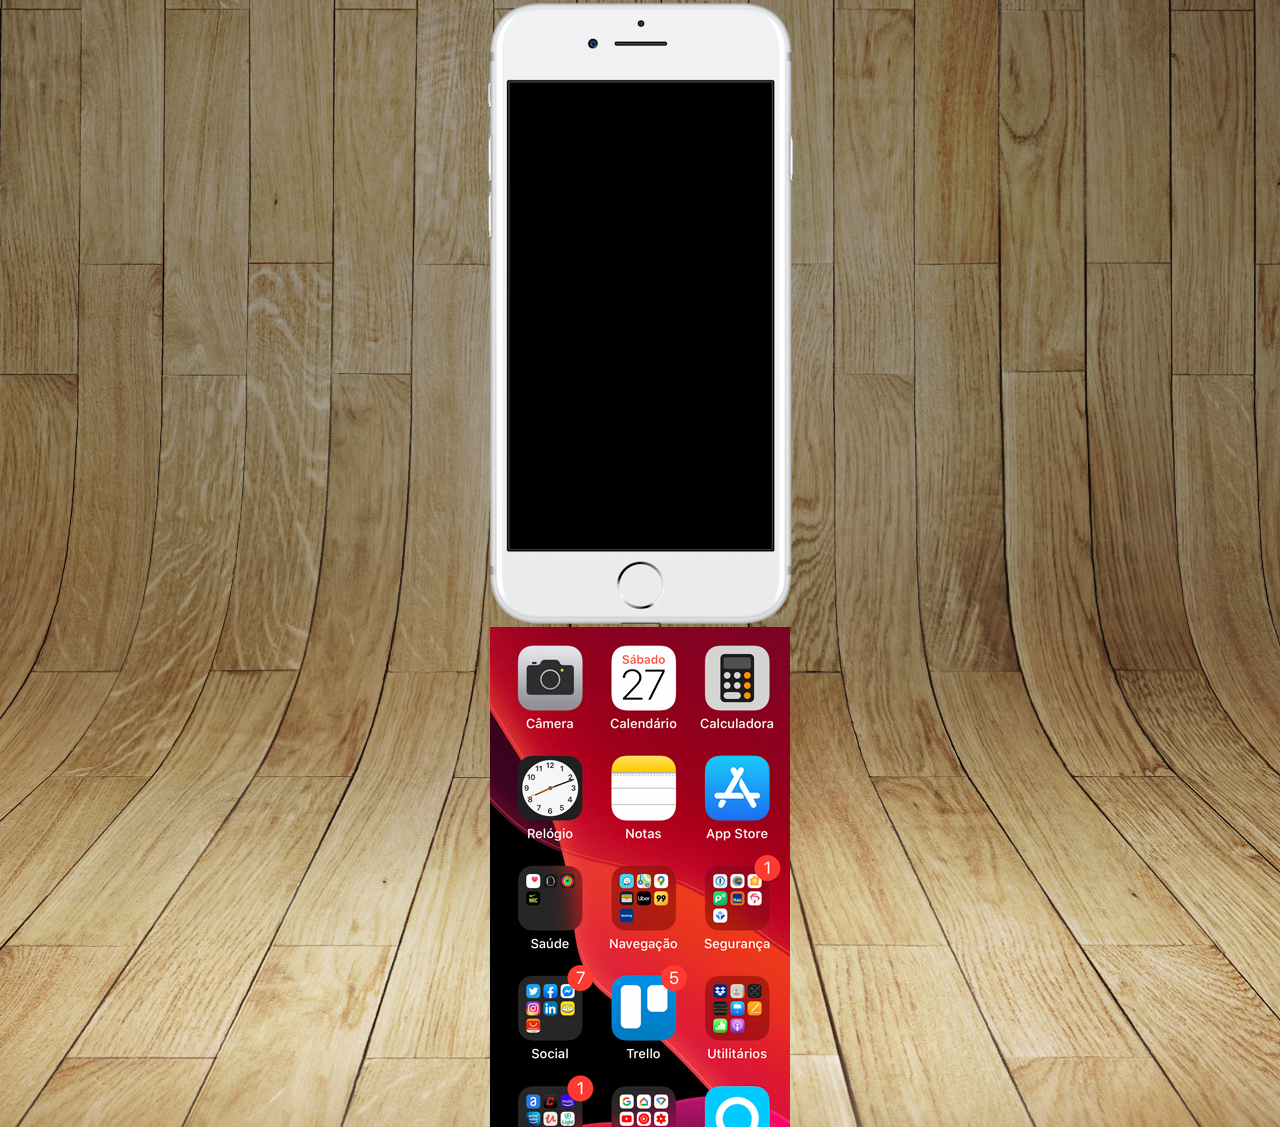
==== index.html @ f8090bdf "Started project" ====
<!DOCTYPE html>
<html lang="pt-br">
<head>
    <meta charset="UTF-8">
    <meta http-equiv="X-UA-Compatible" content="IE=edge">
    <meta name="viewport" content="width=device-width, initial-scale=1.0">
    <title>Redes Sociais - Ansu</title>
    <link rel="shortcut icon" href="favicon.ico" type="image/x-icon">
    <link rel="stylesheet" href="css/style.css">
</head>
<body>
    <img id="phone" src="imagens/frame-iphone.png" alt="iphone.png">
    <iframe src="imagens/tela-home.jpg" frameborder="0"></iframe>
</body>
</html>
---- css/style.css ----
@charset "UTF-8";

* {
    margin: 0px;
    padding: 0px;
}

body {
    background-image: url('../imagens/fundo-madeira.jpg');
    background-repeat: no-repeat;
    background-attachment: fixed;
    background-position: center center;
    position: relative;
}

img#phone{
    display: block;
    margin: auto;
}

iframe {
    display: block;
    margin: auto;
    height: 500px;
}
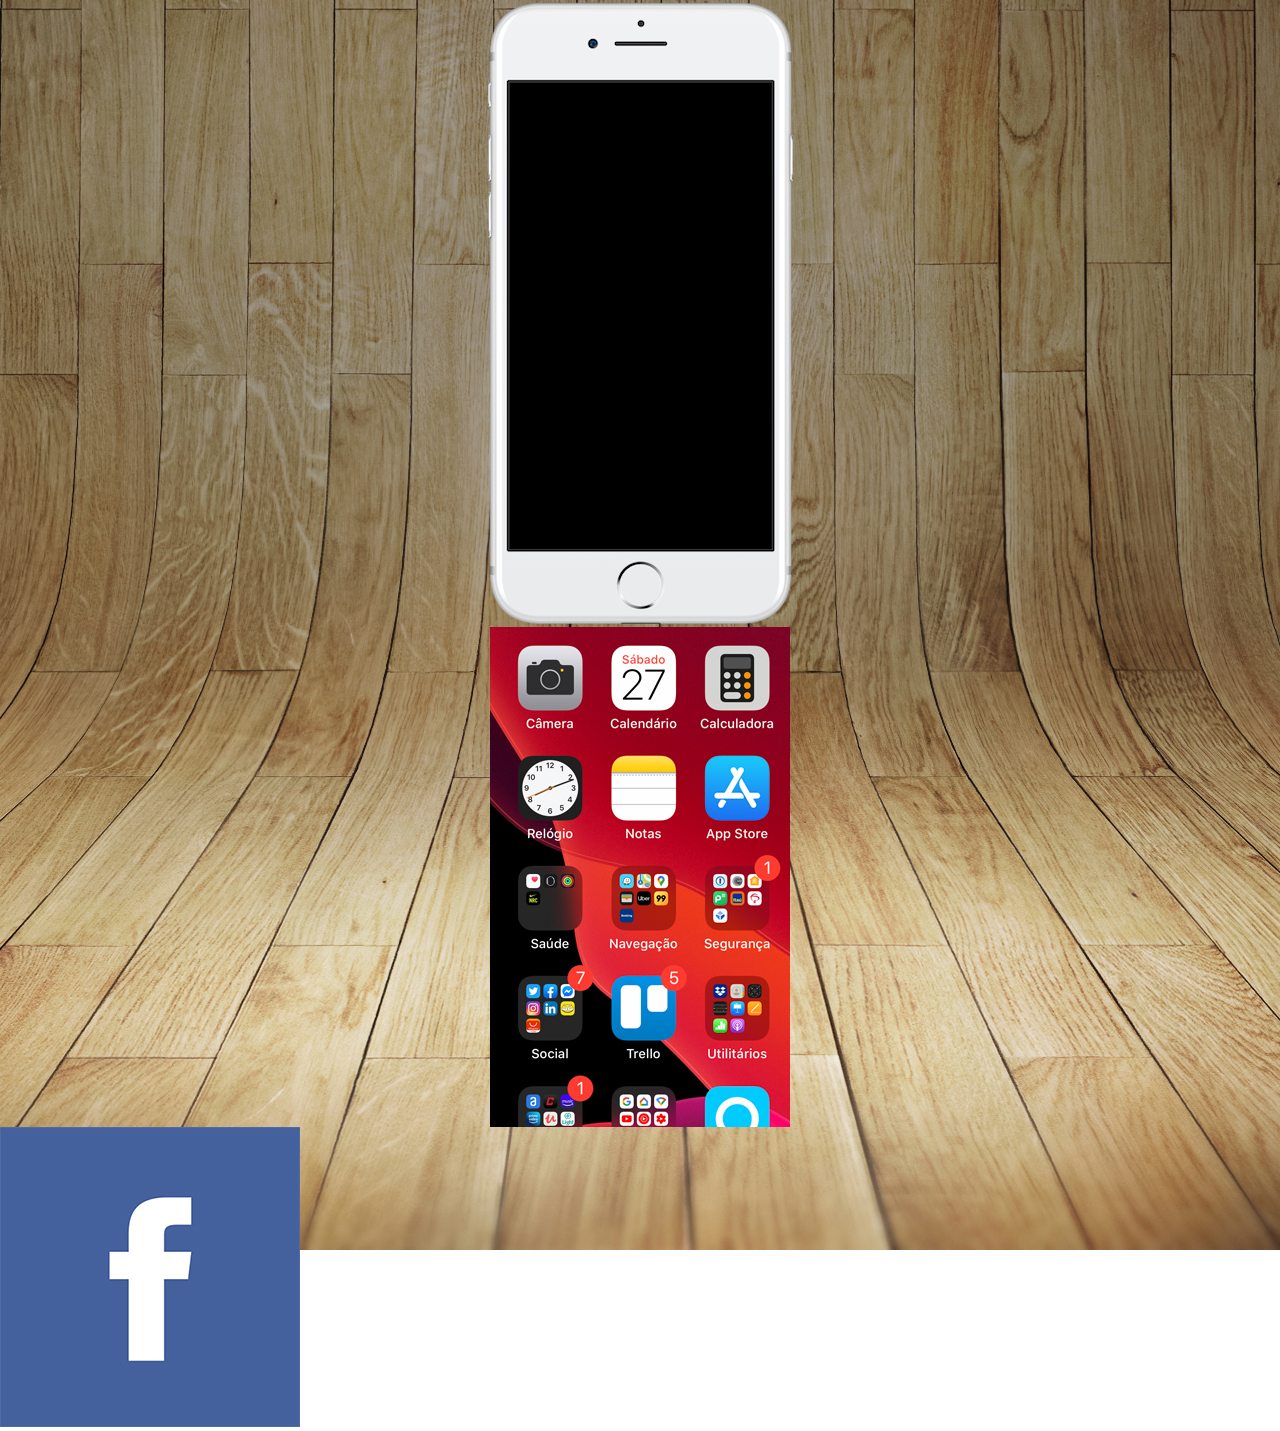
==== commit 3a4715ae: "Update index.html" ====
--- a/index.html
+++ b/index.html
@@ -4,12 +4,15 @@
     <meta charset="UTF-8">
     <meta http-equiv="X-UA-Compatible" content="IE=edge">
     <meta name="viewport" content="width=device-width, initial-scale=1.0">
+    <link rel="shortcut icon" href="favicon.ico" type="image/x-icon">
     <title>Redes Sociais - Ansu</title>
-    <link rel="shortcut icon" href="favicon.ico" type="image/x-icon">
     <link rel="stylesheet" href="css/style.css">
 </head>
 <body>
     <img id="phone" src="imagens/frame-iphone.png" alt="iphone.png">
     <iframe src="imagens/tela-home.jpg" frameborder="0"></iframe>
+    <div>
+        <a href="#"><img src="imagens/logo-facebook.jpg" alt="logo-facebook.jpg"></a>
+    </div>
 </body>
 </html>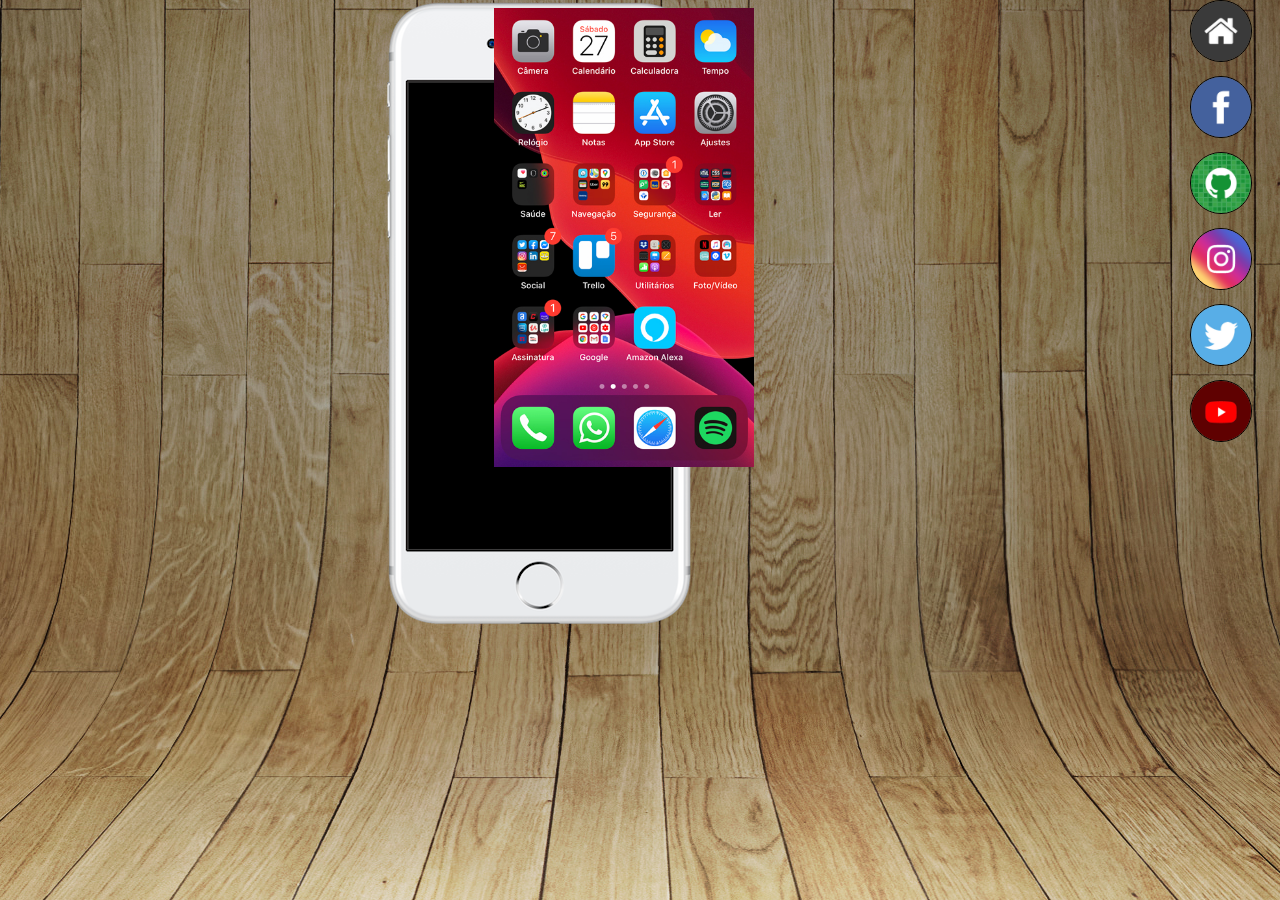
==== commit db8a4c90: "Update Project" ====
--- a/index.html
+++ b/index.html
@@ -10,9 +10,19 @@
 </head>
 <body>
     <img id="phone" src="imagens/frame-iphone.png" alt="iphone.png">
-    <iframe src="imagens/tela-home.jpg" frameborder="0"></iframe>
-    <div>
-        <a href="#"><img src="imagens/logo-facebook.jpg" alt="logo-facebook.jpg"></a>
+    <iframe name="frame" src="home.html" frameborder="0"></iframe>
+    <div id="redes">
+        <a href="home.html" target="frame"><img class="logos" src="imagens/logo-home.jpg" alt="logo-home.jpg"></a>
+
+        <a href="imagens/tela-facebook.jpg" target="frame"><img class="logos" src="imagens/logo-facebook.jpg" alt="logo-facebook.jpg"></a>
+
+        <a href="imagens/tela-github.jpg" target="frame"><img class="logos" src="imagens/logo-github.jpg" alt="logo-github.jpg"></a>
+
+        <a href="imagens/tela-instagram.jpg" target="frame"><img class="logos" src="imagens/logo-instagram.jpg" alt="logo-instagram.jpg"></a>
+
+        <a href="imagens/tela-twitter.jpg" target="frame"><img class="logos" src="imagens/logo-twitter.jpg" alt="logo-twitter.jpg"></a>
+
+        <a href="imagens/tela-youtube.png" target="frame"><img class="logos" src="imagens/logo-youtube.jpg" alt="logo-youtube.jpg"></a>
     </div>
 </body>
 </html>--- a/css/style.css
+++ b/css/style.css
@@ -14,12 +14,28 @@
 }
 
 img#phone{
-    display: block;
-    margin: auto;
+    position: absolute;
+    top: 40%;
+    left: 30%;
 }
 
 iframe {
-    display: block;
-    margin: auto;
+    position: absolute;
+    top: 8%;
+    left: 38%;
     height: 500px;
+}
+
+#redes {
+    position: absolute;
+    top: 8%;
+    left: 93%;
+}
+
+.logos{
+    width: 60px;
+    height: 60px;
+    border-radius: 50px;
+    border: 1px solid black;
+    margin-bottom: 10px;
 }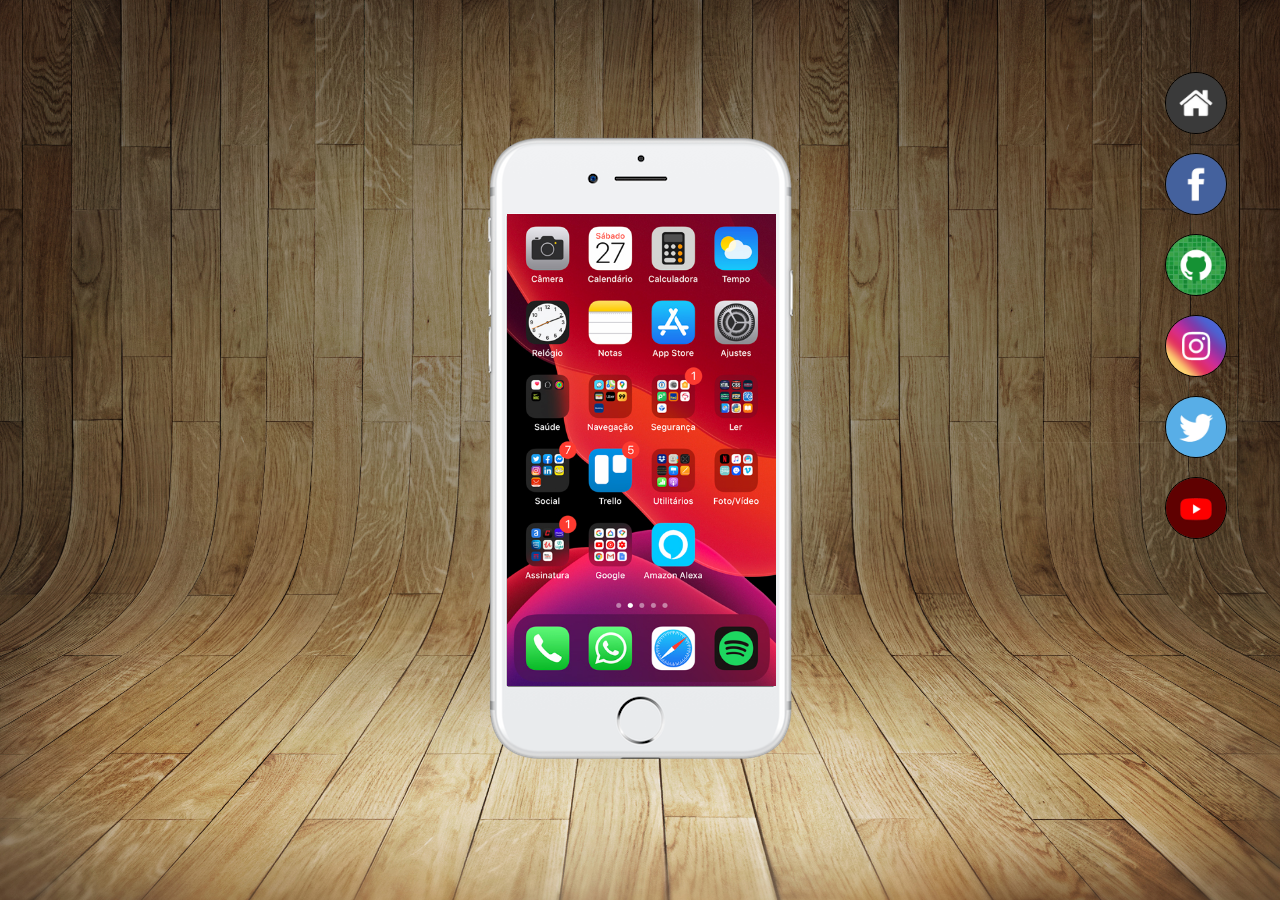
==== commit b91acd89: "Create Home Screen" ====
--- a/index.html
+++ b/index.html
@@ -5,24 +5,29 @@
     <meta http-equiv="X-UA-Compatible" content="IE=edge">
     <meta name="viewport" content="width=device-width, initial-scale=1.0">
     <link rel="shortcut icon" href="favicon.ico" type="image/x-icon">
+    <link rel="stylesheet" href="css/style.css">
     <title>Redes Sociais - Ansu</title>
-    <link rel="stylesheet" href="css/style.css">
 </head>
 <body>
-    <img id="phone" src="imagens/frame-iphone.png" alt="iphone.png">
-    <iframe name="frame" src="home.html" frameborder="0"></iframe>
-    <div id="redes">
-        <a href="home.html" target="frame"><img class="logos" src="imagens/logo-home.jpg" alt="logo-home.jpg"></a>
+    <main>
+        <section id="phone">
+            <iframe src="home.html" name="frame" id="frame" frameborder="0">
+                [Seu navegador não é compativel.]
+            </iframe>
+        </section>
+        <section id="redes">
+            <a href="home.html" target="frame"><img class="logos" src="imagens/logo-home.jpg" alt="logo-home.jpg"></a>
+            
+            <a href="imagens/tela-facebook.jpg" target="frame"><img class="logos" src="imagens/logo-facebook.jpg" alt="logo-facebook.jpg"></a>
 
-        <a href="imagens/tela-facebook.jpg" target="frame"><img class="logos" src="imagens/logo-facebook.jpg" alt="logo-facebook.jpg"></a>
+            <a href="imagens/tela-github.jpg" target="frame"><img class="logos" src="imagens/logo-github.jpg" alt="logo-github.jpg"></a>
 
-        <a href="imagens/tela-github.jpg" target="frame"><img class="logos" src="imagens/logo-github.jpg" alt="logo-github.jpg"></a>
+            <a href="imagens/tela-instagram.jpg" target="frame"><img class="logos" src="imagens/logo-instagram.jpg" alt="logo-instagram.jpg"></a>
 
-        <a href="imagens/tela-instagram.jpg" target="frame"><img class="logos" src="imagens/logo-instagram.jpg" alt="logo-instagram.jpg"></a>
+            <a href="imagens/tela-twitter.jpg" target="frame"><img class="logos" src="imagens/logo-twitter.jpg" alt="logo-twitter.jpg"></a>
 
-        <a href="imagens/tela-twitter.jpg" target="frame"><img class="logos" src="imagens/logo-twitter.jpg" alt="logo-twitter.jpg"></a>
-
-        <a href="imagens/tela-youtube.png" target="frame"><img class="logos" src="imagens/logo-youtube.jpg" alt="logo-youtube.jpg"></a>
-    </div>
+            <a href="imagens/tela-youtube.png" target="frame"><img class="logos" src="imagens/logo-youtube.jpg" alt="logo-youtube.jpg"></a>
+        </section>
+    </main>
 </body>
 </html>--- a/css/style.css
+++ b/css/style.css
@@ -5,37 +5,57 @@
     padding: 0px;
 }
 
-body {
+html, body {
+    height: 100vh;
+    width: 100vw;
+}
+
+body{
     background-image: url('../imagens/fundo-madeira.jpg');
     background-repeat: no-repeat;
     background-attachment: fixed;
-    background-position: center center;
-    position: relative;
+    background-position: top center;
+    background-size: cover;
 }
 
-img#phone{
-    position: absolute;
-    top: 40%;
-    left: 30%;
+main {
+    position: relative;
+    height: 100vh;
 }
 
-iframe {
+#phone{
     position: absolute;
-    top: 8%;
-    left: 38%;
-    height: 500px;
+    top: 50%;
+    left: 50%;
+    transform: translate(-50%, -50%);
+    background: url('../imagens/frame-iphone.png') no-repeat;
+
+    height: 630px;
+    width: 310px;
+}
+
+iframe#frame {
+    position: relative;
+    top: 12.6%;
+    left: 7%;
+    width: 269px;
+    height: 472px;
 }
 
 #redes {
     position: absolute;
     top: 8%;
-    left: 93%;
+    left: 91%;
 }
 
-.logos{
+img{
     width: 60px;
     height: 60px;
     border-radius: 50px;
     border: 1px solid black;
-    margin-bottom: 10px;
+    margin-bottom: 15px;
+}
+
+img:hover{
+    border: 5px solid green;
 }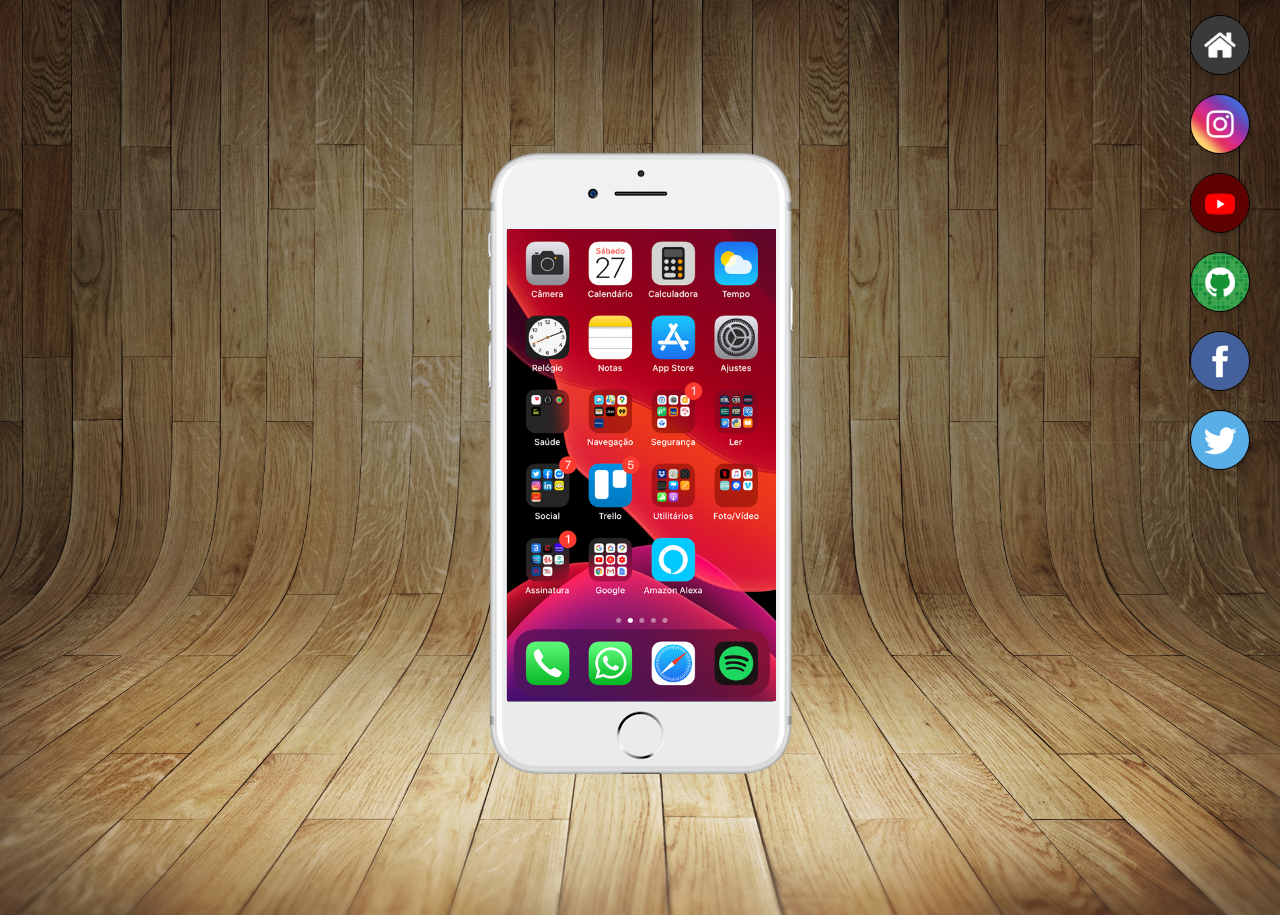
==== commit 73916994: "Update buttons" ====
--- a/index.html
+++ b/index.html
@@ -11,22 +11,22 @@
 <body>
     <main>
         <section id="phone">
-            <iframe src="home.html" name="frame" id="frame" frameborder="0">
-                [Seu navegador não é compativel.]
+            <iframe src="pages/home.html" name="frame" id="frame" frameborder="0">
+                Seu navegador não é compativel! :(
             </iframe>
         </section>
         <section id="redes">
-            <a href="home.html" target="frame"><img class="logos" src="imagens/logo-home.jpg" alt="logo-home.jpg"></a>
+            <a href="pages/home.html" target="frame"><img src="imagens/logo-home.jpg" alt="logo-home.jpg"></a><br>
             
-            <a href="imagens/tela-facebook.jpg" target="frame"><img class="logos" src="imagens/logo-facebook.jpg" alt="logo-facebook.jpg"></a>
+            <a href="pages/instagram.html" target="frame"><img src="imagens/logo-instagram.jpg" alt="logo-instagram.jpg"></a><br>
+            
+            <a href="pages/youtube.html" target="frame"><img src="imagens/logo-youtube.jpg" alt="logo-youtube.jpg"></a><br>
+            
+            <a href="pages/github.html" target="frame"><img src="imagens/logo-github.jpg" alt="logo-github.jpg"></a><br>
+            
+            <a href="pages/facebook.html" target="frame"><img src="imagens/logo-facebook.jpg" alt="logo-facebook.jpg"></a><br>
 
-            <a href="imagens/tela-github.jpg" target="frame"><img class="logos" src="imagens/logo-github.jpg" alt="logo-github.jpg"></a>
-
-            <a href="imagens/tela-instagram.jpg" target="frame"><img class="logos" src="imagens/logo-instagram.jpg" alt="logo-instagram.jpg"></a>
-
-            <a href="imagens/tela-twitter.jpg" target="frame"><img class="logos" src="imagens/logo-twitter.jpg" alt="logo-twitter.jpg"></a>
-
-            <a href="imagens/tela-youtube.png" target="frame"><img class="logos" src="imagens/logo-youtube.jpg" alt="logo-youtube.jpg"></a>
+            <a href="pages/twitter.html" target="frame"><img src="imagens/logo-twitter.jpg" alt="logo-twitter.jpg"></a><br>
         </section>
     </main>
 </body>
--- a/css/style.css
+++ b/css/style.css
@@ -43,19 +43,25 @@
 }
 
 #redes {
-    position: absolute;
-    top: 8%;
-    left: 91%;
+    text-align: right;
+    margin-right: 30px;
+    margin-top: 15px;
 }
 
 img{
     width: 60px;
+    margin-bottom: 15px;
     height: 60px;
-    border-radius: 50px;
+    border-radius: 50%;
     border: 1px solid black;
-    margin-bottom: 15px;
+    box-shadow: 2px 2px 5px rgba(0, 0, 0, 0.198);
+    /* Borda faz parte da caixa */
+    box-sizing: border-box;
 }
 
 img:hover{
-    border: 5px solid green;
+    border: 2px solid white;
+    transform: translate(-5px, -3px);
+    /* Uma transição do transforme e borda acima*/
+    transition: transform .5s, boder .7s;
 }